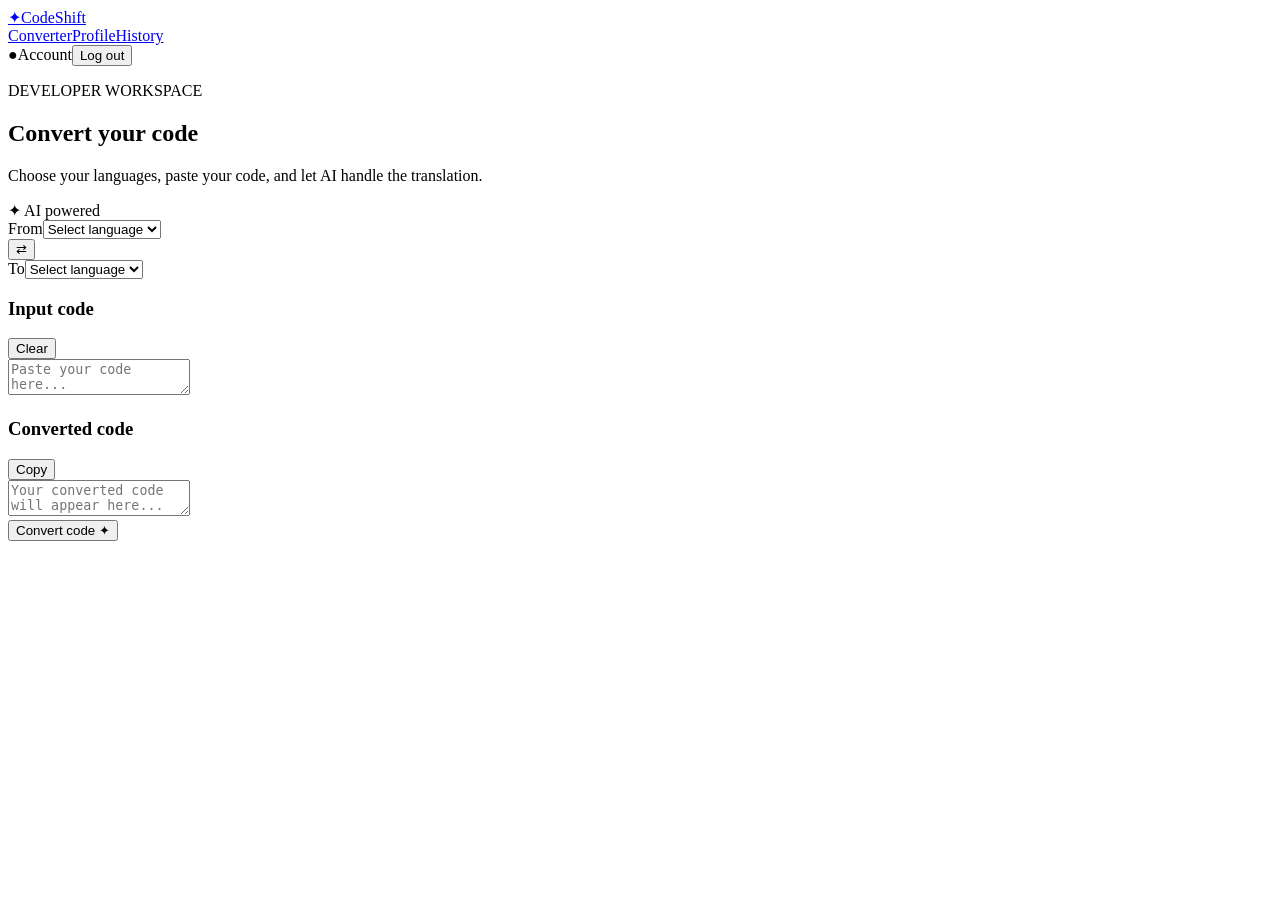
==== frontend/converter.html @ 5de5516e "fix the ui and use SqlLint database" ====
<!DOCTYPE html>
<html lang="en">
<head><meta charset="UTF-8"><meta name="viewport" content="width=device-width, initial-scale=1.0"><title>Converter · AI Code Converter</title><link rel="stylesheet" href="/static/style.css"></head>
<body class="app-shell">
<header class="site-header"><a class="brand" href="/converter"><span class="brand-icon">✦</span><span>Code<span>Shift</span></span></a><nav class="main-nav"><a class="nav-link active" href="/converter">Converter</a><a class="nav-link" href="/profile">Profile</a><a class="nav-link" href="/history-page">History</a></nav><div class="header-user"><span class="user-dot">●</span><span id="headerUserName">Account</span><button id="logoutButton" class="logout-button">Log out</button></div></header>
<main class="page-container"><section class="page-heading"><div><p class="eyebrow">DEVELOPER WORKSPACE</p><h1>Convert your code</h1><p>Choose your languages, paste your code, and let AI handle the translation.</p></div><div class="heading-badge">✦ AI powered</div></section>
<section class="converter-card"><div class="language-container"><div class="language-box"><label for="sourceLanguage">From</label><select id="sourceLanguage"><option value="" selected disabled>Select language</option><option>Python</option><option>JavaScript</option><option>TypeScript</option><option>Java</option><option>C++</option><option>C#</option><option>Go</option><option>Rust</option><option>PHP</option><option>Ruby</option><option>Swift</option></select></div><button id="swapButton" class="swap-button" title="Swap languages">⇄</button><div class="language-box"><label for="targetLanguage">To</label><select id="targetLanguage"><option value="" selected disabled>Select language</option><option>Python</option><option>JavaScript</option><option>TypeScript</option><option>Java</option><option>C++</option><option>C#</option><option>Go</option><option>Rust</option><option>PHP</option><option>Ruby</option><option>Swift</option></select></div></div>
<div class="code-container"><div class="code-box"><div class="code-title"><h3>Input code</h3><button id="clearButton" class="small-button">Clear</button></div><textarea id="inputCode" placeholder="Paste your code here..."></textarea></div><div class="code-box"><div class="code-title"><h3>Converted code</h3><button id="copyButton" class="small-button">Copy</button></div><textarea id="outputCode" placeholder="Your converted code will appear here..." readonly></textarea></div></div>
<div class="button-container"><button id="convertButton" class="convert-button">Convert code <span>✦</span></button></div><p id="statusMessage"></p></section></main><script src="/static/script.js"></script></body></html>
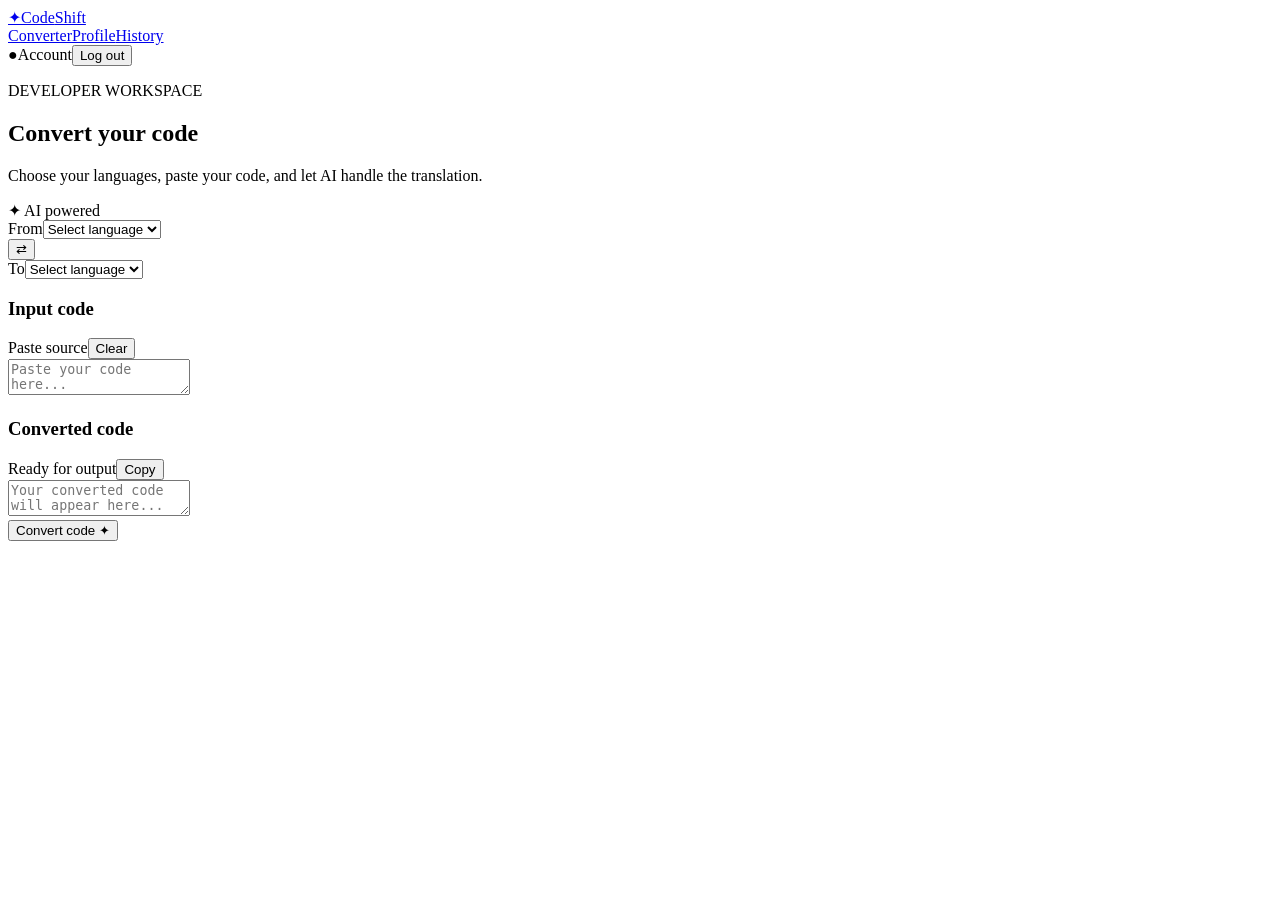
==== commit 9f540fd6: "profile page changes" ====
--- a/frontend/converter.html
+++ b/frontend/converter.html
@@ -1,9 +1,2 @@
 <!DOCTYPE html>
-<html lang="en">
-<head><meta charset="UTF-8"><meta name="viewport" content="width=device-width, initial-scale=1.0"><title>Converter · AI Code Converter</title><link rel="stylesheet" href="/static/style.css"></head>
-<body class="app-shell">
-<header class="site-header"><a class="brand" href="/converter"><span class="brand-icon">✦</span><span>Code<span>Shift</span></span></a><nav class="main-nav"><a class="nav-link active" href="/converter">Converter</a><a class="nav-link" href="/profile">Profile</a><a class="nav-link" href="/history-page">History</a></nav><div class="header-user"><span class="user-dot">●</span><span id="headerUserName">Account</span><button id="logoutButton" class="logout-button">Log out</button></div></header>
-<main class="page-container"><section class="page-heading"><div><p class="eyebrow">DEVELOPER WORKSPACE</p><h1>Convert your code</h1><p>Choose your languages, paste your code, and let AI handle the translation.</p></div><div class="heading-badge">✦ AI powered</div></section>
-<section class="converter-card"><div class="language-container"><div class="language-box"><label for="sourceLanguage">From</label><select id="sourceLanguage"><option value="" selected disabled>Select language</option><option>Python</option><option>JavaScript</option><option>TypeScript</option><option>Java</option><option>C++</option><option>C#</option><option>Go</option><option>Rust</option><option>PHP</option><option>Ruby</option><option>Swift</option></select></div><button id="swapButton" class="swap-button" title="Swap languages">⇄</button><div class="language-box"><label for="targetLanguage">To</label><select id="targetLanguage"><option value="" selected disabled>Select language</option><option>Python</option><option>JavaScript</option><option>TypeScript</option><option>Java</option><option>C++</option><option>C#</option><option>Go</option><option>Rust</option><option>PHP</option><option>Ruby</option><option>Swift</option></select></div></div>
-<div class="code-container"><div class="code-box"><div class="code-title"><h3>Input code</h3><button id="clearButton" class="small-button">Clear</button></div><textarea id="inputCode" placeholder="Paste your code here..."></textarea></div><div class="code-box"><div class="code-title"><h3>Converted code</h3><button id="copyButton" class="small-button">Copy</button></div><textarea id="outputCode" placeholder="Your converted code will appear here..." readonly></textarea></div></div>
-<div class="button-container"><button id="convertButton" class="convert-button">Convert code <span>✦</span></button></div><p id="statusMessage"></p></section></main><script src="/static/script.js"></script></body></html>
+<html lang="en"><head><meta charset="UTF-8"><meta name="viewport" content="width=device-width, initial-scale=1.0"><title>Converter · AI Code Converter</title><link rel="stylesheet" href="/static/style.css"></head><body class="app-shell"><header class="site-header"><a class="brand" href="/converter"><span class="brand-icon">✦</span><span>Code<span>Shift</span></span></a><nav class="main-nav"><a class="nav-link active" href="/converter">Converter</a><a class="nav-link" href="/profile">Profile</a><a class="nav-link" href="/history-page">History</a></nav><div class="header-user"><span class="user-dot">●</span><span id="headerUserName">Account</span><button id="logoutButton" class="logout-button">Log out</button></div></header><main class="page-container"><section class="page-heading"><div><p class="eyebrow">DEVELOPER WORKSPACE</p><h1>Convert your code</h1><p>Choose your languages, paste your code, and let AI handle the translation.</p></div><div class="heading-badge">✦ AI powered</div></section><section class="converter-card"><div class="language-container"><div class="language-box"><label for="sourceLanguage">From</label><select id="sourceLanguage"><option value="" selected disabled>Select language</option><option>Python</option><option>JavaScript</option><option>TypeScript</option><option>Java</option><option>C</option><option>C++</option><option>C#</option><option>Go</option><option>Rust</option><option>PHP</option><option>Ruby</option><option>Swift</option><option>Kotlin</option><option>Dart</option><option>R</option><option>Scala</option><option>Perl</option><option>Lua</option><option>MATLAB</option><option>Julia</option><option>Haskell</option><option>Elixir</option><option>Erlang</option><option>F#</option><option>VB.NET</option><option>Objective-C</option><option>Assembly</option><option>Fortran</option><option>COBOL</option><option>Groovy</option><option>Solidity</option><option>SQL</option><option>Shell</option><option>PowerShell</option><option>Visual Basic</option><option>XML</option><option>CSS</option><option>Markdown</option></select></div><button id="swapButton" class="swap-button" title="Swap languages">⇄</button><div class="language-box"><label for="targetLanguage">To</label><select id="targetLanguage"><option value="" selected disabled>Select language</option><option>Python</option><option>JavaScript</option><option>TypeScript</option><option>Java</option><option>C</option><option>C++</option><option>C#</option><option>Go</option><option>Rust</option><option>PHP</option><option>Ruby</option><option>Swift</option><option>Kotlin</option><option>Dart</option><option>R</option><option>Scala</option><option>Perl</option><option>Lua</option><option>MATLAB</option><option>Julia</option><option>Haskell</option><option>Elixir</option><option>Erlang</option><option>F#</option><option>VB.NET</option><option>Objective-C</option><option>Assembly</option><option>Fortran</option><option>COBOL</option><option>Groovy</option><option>Solidity</option><option>SQL</option><option>Shell</option><option>PowerShell</option><option>Visual Basic</option><option>XML</option><option>CSS</option><option>Markdown</option></select></div></div><div class="code-container"><div class="code-box"><div class="code-title"><h3>Input code</h3><span class="code-hint">Paste source</span><button id="clearButton" class="small-button">Clear</button></div><textarea id="inputCode" placeholder="Paste your code here..."></textarea></div><div class="code-box output-box"><div class="code-title"><h3>Converted code</h3><span id="outputProgress" class="code-hint">Ready for output</span><button id="copyButton" class="small-button">Copy</button></div><textarea id="outputCode" placeholder="Your converted code will appear here..." readonly></textarea></div></div><div class="button-container"><button id="convertButton" class="convert-button">Convert code <span>✦</span></button></div><p id="statusMessage"></p></section></main><script src="/static/script.js"></script></body></html>
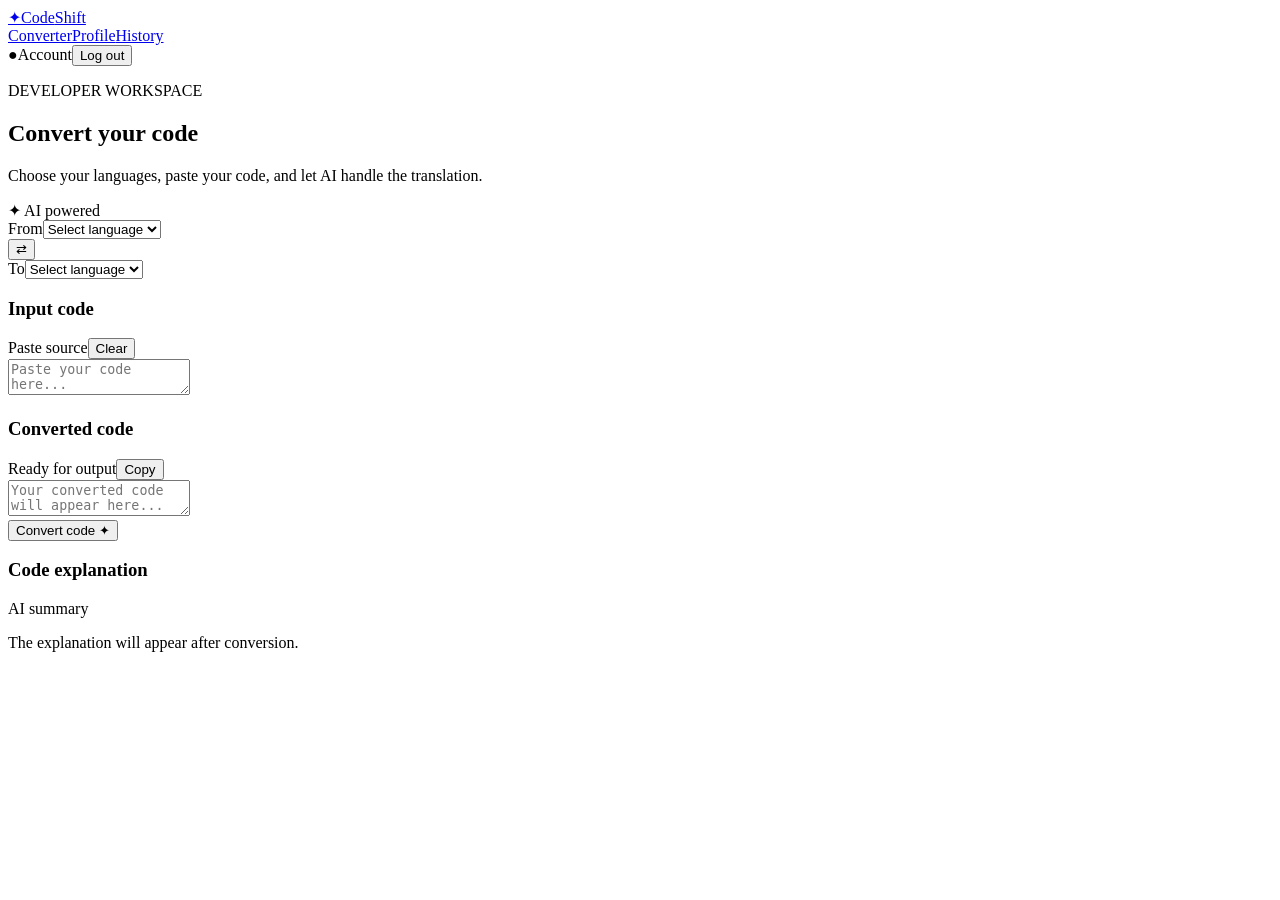
==== commit bd5d1700: "convetr is working" ====
--- a/frontend/converter.html
+++ b/frontend/converter.html
@@ -1,2 +1,2 @@
 <!DOCTYPE html>
-<html lang="en"><head><meta charset="UTF-8"><meta name="viewport" content="width=device-width, initial-scale=1.0"><title>Converter · AI Code Converter</title><link rel="stylesheet" href="/static/style.css"></head><body class="app-shell"><header class="site-header"><a class="brand" href="/converter"><span class="brand-icon">✦</span><span>Code<span>Shift</span></span></a><nav class="main-nav"><a class="nav-link active" href="/converter">Converter</a><a class="nav-link" href="/profile">Profile</a><a class="nav-link" href="/history-page">History</a></nav><div class="header-user"><span class="user-dot">●</span><span id="headerUserName">Account</span><button id="logoutButton" class="logout-button">Log out</button></div></header><main class="page-container"><section class="page-heading"><div><p class="eyebrow">DEVELOPER WORKSPACE</p><h1>Convert your code</h1><p>Choose your languages, paste your code, and let AI handle the translation.</p></div><div class="heading-badge">✦ AI powered</div></section><section class="converter-card"><div class="language-container"><div class="language-box"><label for="sourceLanguage">From</label><select id="sourceLanguage"><option value="" selected disabled>Select language</option><option>Python</option><option>JavaScript</option><option>TypeScript</option><option>Java</option><option>C</option><option>C++</option><option>C#</option><option>Go</option><option>Rust</option><option>PHP</option><option>Ruby</option><option>Swift</option><option>Kotlin</option><option>Dart</option><option>R</option><option>Scala</option><option>Perl</option><option>Lua</option><option>MATLAB</option><option>Julia</option><option>Haskell</option><option>Elixir</option><option>Erlang</option><option>F#</option><option>VB.NET</option><option>Objective-C</option><option>Assembly</option><option>Fortran</option><option>COBOL</option><option>Groovy</option><option>Solidity</option><option>SQL</option><option>Shell</option><option>PowerShell</option><option>Visual Basic</option><option>XML</option><option>CSS</option><option>Markdown</option></select></div><button id="swapButton" class="swap-button" title="Swap languages">⇄</button><div class="language-box"><label for="targetLanguage">To</label><select id="targetLanguage"><option value="" selected disabled>Select language</option><option>Python</option><option>JavaScript</option><option>TypeScript</option><option>Java</option><option>C</option><option>C++</option><option>C#</option><option>Go</option><option>Rust</option><option>PHP</option><option>Ruby</option><option>Swift</option><option>Kotlin</option><option>Dart</option><option>R</option><option>Scala</option><option>Perl</option><option>Lua</option><option>MATLAB</option><option>Julia</option><option>Haskell</option><option>Elixir</option><option>Erlang</option><option>F#</option><option>VB.NET</option><option>Objective-C</option><option>Assembly</option><option>Fortran</option><option>COBOL</option><option>Groovy</option><option>Solidity</option><option>SQL</option><option>Shell</option><option>PowerShell</option><option>Visual Basic</option><option>XML</option><option>CSS</option><option>Markdown</option></select></div></div><div class="code-container"><div class="code-box"><div class="code-title"><h3>Input code</h3><span class="code-hint">Paste source</span><button id="clearButton" class="small-button">Clear</button></div><textarea id="inputCode" placeholder="Paste your code here..."></textarea></div><div class="code-box output-box"><div class="code-title"><h3>Converted code</h3><span id="outputProgress" class="code-hint">Ready for output</span><button id="copyButton" class="small-button">Copy</button></div><textarea id="outputCode" placeholder="Your converted code will appear here..." readonly></textarea></div></div><div class="button-container"><button id="convertButton" class="convert-button">Convert code <span>✦</span></button></div><p id="statusMessage"></p></section></main><script src="/static/script.js"></script></body></html>
+<html lang="en"><head><meta charset="UTF-8"><meta name="viewport" content="width=device-width, initial-scale=1.0"><title>Converter · AI Code Converter</title><link rel="stylesheet" href="/static/style.css"></head><body class="app-shell"><header class="site-header"><a class="brand" href="/converter"><span class="brand-icon">✦</span><span>Code<span>Shift</span></span></a><nav class="main-nav"><a class="nav-link active" href="/converter">Converter</a><a class="nav-link" href="/profile">Profile</a><a class="nav-link" href="/history-page">History</a></nav><div class="header-user"><span class="user-dot">●</span><span id="headerUserName">Account</span><button id="logoutButton" class="logout-button">Log out</button></div></header><main class="page-container"><section class="page-heading"><div><p class="eyebrow">DEVELOPER WORKSPACE</p><h1>Convert your code</h1><p>Choose your languages, paste your code, and let AI handle the translation.</p></div><div class="heading-badge">✦ AI powered</div></section><section class="converter-card"><div class="language-container"><div class="language-box"><label for="sourceLanguage">From</label><select id="sourceLanguage"><option value="" selected disabled>Select language</option><option>Python</option><option>JavaScript</option><option>TypeScript</option><option>Java</option><option>C</option><option>C++</option><option>C#</option><option>Go</option><option>Rust</option><option>PHP</option><option>Ruby</option><option>Swift</option><option>Kotlin</option><option>Dart</option><option>R</option><option>Scala</option><option>Perl</option><option>Lua</option><option>MATLAB</option><option>Julia</option><option>Haskell</option><option>Elixir</option><option>Erlang</option><option>F#</option><option>VB.NET</option><option>Objective-C</option><option>Assembly</option><option>Fortran</option><option>COBOL</option><option>Groovy</option><option>Solidity</option><option>SQL</option><option>Shell</option><option>PowerShell</option><option>Visual Basic</option><option>XML</option><option>CSS</option><option>Markdown</option></select></div><button id="swapButton" class="swap-button" title="Swap languages">⇄</button><div class="language-box"><label for="targetLanguage">To</label><select id="targetLanguage"><option value="" selected disabled>Select language</option><option>Python</option><option>JavaScript</option><option>TypeScript</option><option>Java</option><option>C</option><option>C++</option><option>C#</option><option>Go</option><option>Rust</option><option>PHP</option><option>Ruby</option><option>Swift</option><option>Kotlin</option><option>Dart</option><option>R</option><option>Scala</option><option>Perl</option><option>Lua</option><option>MATLAB</option><option>Julia</option><option>Haskell</option><option>Elixir</option><option>Erlang</option><option>F#</option><option>VB.NET</option><option>Objective-C</option><option>Assembly</option><option>Fortran</option><option>COBOL</option><option>Groovy</option><option>Solidity</option><option>SQL</option><option>Shell</option><option>PowerShell</option><option>Visual Basic</option><option>XML</option><option>CSS</option><option>Markdown</option></select></div></div><div class="code-container"><div class="code-box"><div class="code-title"><h3>Input code</h3><span class="code-hint">Paste source</span><button id="clearButton" class="small-button">Clear</button></div><textarea id="inputCode" placeholder="Paste your code here..."></textarea></div><div class="code-box output-box"><div class="code-title"><h3>Converted code</h3><span id="outputProgress" class="code-hint">Ready for output</span><button id="copyButton" class="small-button">Copy</button></div><textarea id="outputCode" placeholder="Your converted code will appear here..." readonly></textarea></div></div><div class="button-container"><button id="convertButton" class="convert-button">Convert code <span>✦</span></button></div><p id="statusMessage"></p><section class="explanation-panel"><div class="code-title"><h3>Code explanation</h3><span class="code-hint">AI summary</span></div><p id="explanationText">The explanation will appear after conversion.</p></section></section></main><script src="/static/script.js"></script></body></html>
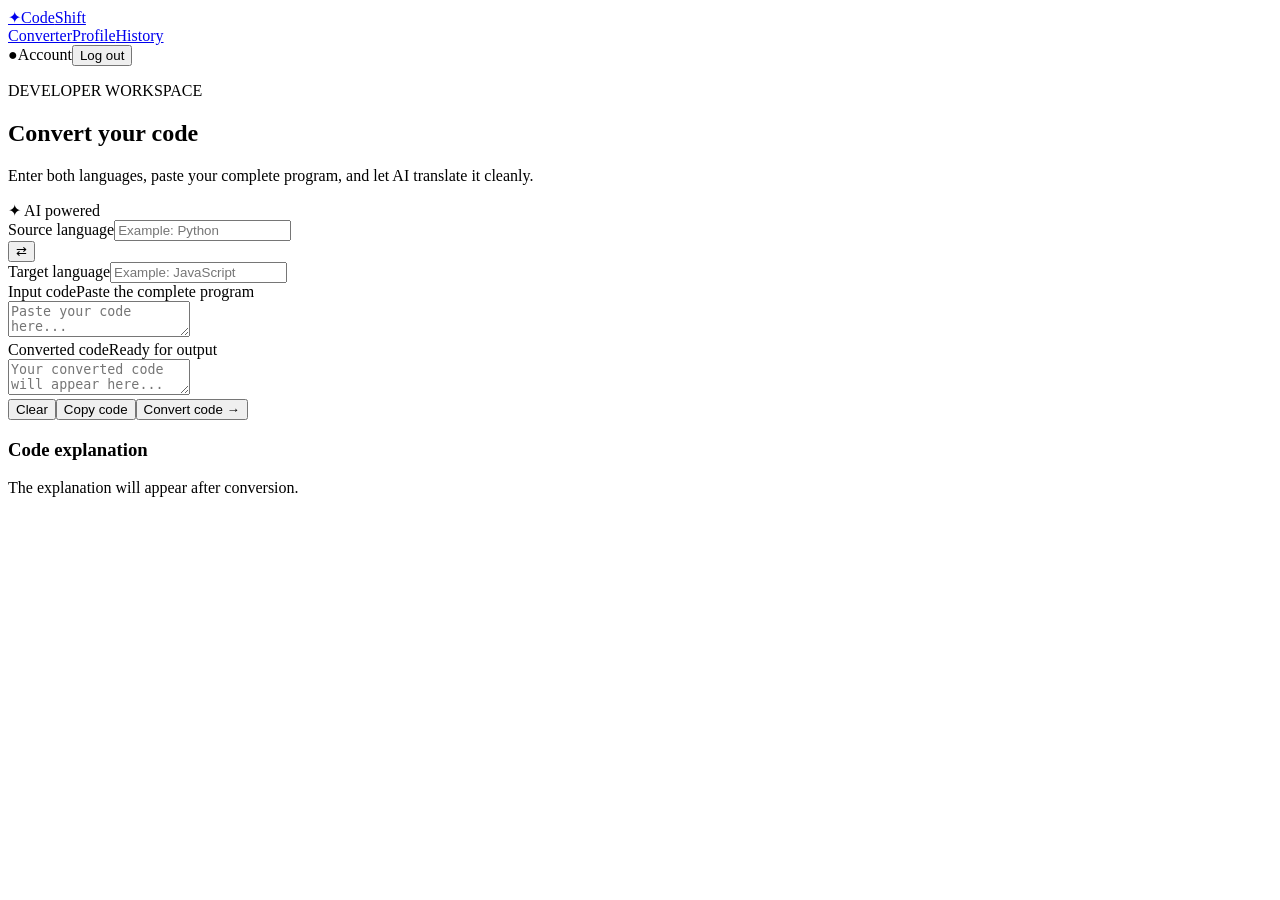
==== commit bf181aac: "changes" ====
--- a/frontend/converter.html
+++ b/frontend/converter.html
@@ -1,2 +1,34 @@
 <!DOCTYPE html>
-<html lang="en"><head><meta charset="UTF-8"><meta name="viewport" content="width=device-width, initial-scale=1.0"><title>Converter · AI Code Converter</title><link rel="stylesheet" href="/static/style.css"></head><body class="app-shell"><header class="site-header"><a class="brand" href="/converter"><span class="brand-icon">✦</span><span>Code<span>Shift</span></span></a><nav class="main-nav"><a class="nav-link active" href="/converter">Converter</a><a class="nav-link" href="/profile">Profile</a><a class="nav-link" href="/history-page">History</a></nav><div class="header-user"><span class="user-dot">●</span><span id="headerUserName">Account</span><button id="logoutButton" class="logout-button">Log out</button></div></header><main class="page-container"><section class="page-heading"><div><p class="eyebrow">DEVELOPER WORKSPACE</p><h1>Convert your code</h1><p>Choose your languages, paste your code, and let AI handle the translation.</p></div><div class="heading-badge">✦ AI powered</div></section><section class="converter-card"><div class="language-container"><div class="language-box"><label for="sourceLanguage">From</label><select id="sourceLanguage"><option value="" selected disabled>Select language</option><option>Python</option><option>JavaScript</option><option>TypeScript</option><option>Java</option><option>C</option><option>C++</option><option>C#</option><option>Go</option><option>Rust</option><option>PHP</option><option>Ruby</option><option>Swift</option><option>Kotlin</option><option>Dart</option><option>R</option><option>Scala</option><option>Perl</option><option>Lua</option><option>MATLAB</option><option>Julia</option><option>Haskell</option><option>Elixir</option><option>Erlang</option><option>F#</option><option>VB.NET</option><option>Objective-C</option><option>Assembly</option><option>Fortran</option><option>COBOL</option><option>Groovy</option><option>Solidity</option><option>SQL</option><option>Shell</option><option>PowerShell</option><option>Visual Basic</option><option>XML</option><option>CSS</option><option>Markdown</option></select></div><button id="swapButton" class="swap-button" title="Swap languages">⇄</button><div class="language-box"><label for="targetLanguage">To</label><select id="targetLanguage"><option value="" selected disabled>Select language</option><option>Python</option><option>JavaScript</option><option>TypeScript</option><option>Java</option><option>C</option><option>C++</option><option>C#</option><option>Go</option><option>Rust</option><option>PHP</option><option>Ruby</option><option>Swift</option><option>Kotlin</option><option>Dart</option><option>R</option><option>Scala</option><option>Perl</option><option>Lua</option><option>MATLAB</option><option>Julia</option><option>Haskell</option><option>Elixir</option><option>Erlang</option><option>F#</option><option>VB.NET</option><option>Objective-C</option><option>Assembly</option><option>Fortran</option><option>COBOL</option><option>Groovy</option><option>Solidity</option><option>SQL</option><option>Shell</option><option>PowerShell</option><option>Visual Basic</option><option>XML</option><option>CSS</option><option>Markdown</option></select></div></div><div class="code-container"><div class="code-box"><div class="code-title"><h3>Input code</h3><span class="code-hint">Paste source</span><button id="clearButton" class="small-button">Clear</button></div><textarea id="inputCode" placeholder="Paste your code here..."></textarea></div><div class="code-box output-box"><div class="code-title"><h3>Converted code</h3><span id="outputProgress" class="code-hint">Ready for output</span><button id="copyButton" class="small-button">Copy</button></div><textarea id="outputCode" placeholder="Your converted code will appear here..." readonly></textarea></div></div><div class="button-container"><button id="convertButton" class="convert-button">Convert code <span>✦</span></button></div><p id="statusMessage"></p><section class="explanation-panel"><div class="code-title"><h3>Code explanation</h3><span class="code-hint">AI summary</span></div><p id="explanationText">The explanation will appear after conversion.</p></section></section></main><script src="/static/script.js"></script></body></html>
+<html lang="en">
+<head>
+    <meta charset="UTF-8">
+    <meta name="viewport" content="width=device-width, initial-scale=1.0">
+    <title>Converter · CodeShift</title>
+    <link rel="stylesheet" href="/static/style.css">
+</head>
+<body class="app-shell">
+    <header class="site-header">
+        <a class="brand" href="/converter"><span class="brand-icon">✦</span><span>Code<span>Shift</span></span></a>
+        <nav class="main-nav"><a class="nav-link active" href="/converter">Converter</a><a class="nav-link" href="/profile">Profile</a><a class="nav-link" href="/history-page">History</a></nav>
+        <div class="header-user"><span class="user-dot">●</span><span id="headerUserName">Account</span><button id="logoutButton" class="logout-button">Log out</button></div>
+    </header>
+    <main class="page-container">
+        <section class="page-heading"><div><p class="eyebrow">DEVELOPER WORKSPACE</p><h1>Convert your code</h1><p>Enter both languages, paste your complete program, and let AI translate it cleanly.</p></div><div class="heading-badge">✦ AI powered</div></section>
+        <section class="converter-card">
+            <div class="language-container">
+                <div class="language-box"><label for="sourceLanguage">Source language</label><input id="sourceLanguage" type="text" placeholder="Example: Python" autocomplete="off"></div>
+                <button id="swapButton" class="swap-button" type="button" title="Swap languages">⇄</button>
+                <div class="language-box"><label for="targetLanguage">Target language</label><input id="targetLanguage" type="text" placeholder="Example: JavaScript" autocomplete="off"></div>
+            </div>
+            <div class="code-container">
+                <div class="code-box"><div class="code-title"><label for="inputCode">Input code</label><span class="code-hint">Paste the complete program</span></div><textarea id="inputCode" placeholder="Paste your code here..."></textarea></div>
+                <div class="code-box output-box"><div class="code-title"><label for="outputCode">Converted code</label><span id="outputProgress" class="code-hint">Ready for output</span></div><textarea id="outputCode" readonly placeholder="Your converted code will appear here..."></textarea></div>
+            </div>
+            <div class="converter-actions"><button id="clearButton" class="secondary-button" type="button">Clear</button><button id="copyButton" class="secondary-button" type="button">Copy code</button><button id="convertButton" class="convert-button" type="button">Convert code <span>→</span></button></div>
+            <p id="statusMessage" class="status-text" role="status"></p>
+            <div class="explanation-panel"><h3>Code explanation</h3><p id="explanationText">The explanation will appear after conversion.</p></div>
+        </section>
+    </main>
+    <script src="/static/script.js"></script>
+</body>
+</html>
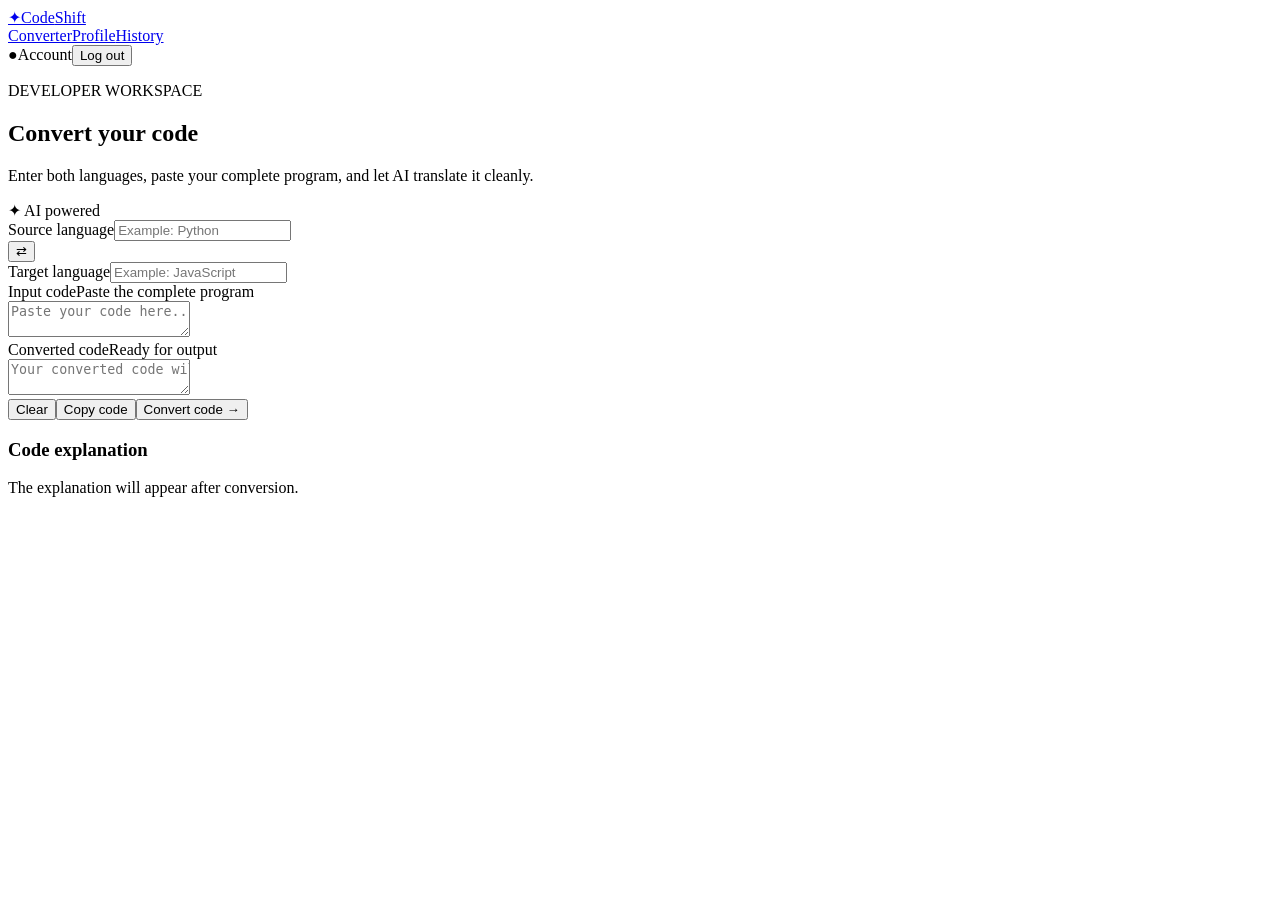
==== commit 2ddae1c6: "fix style" ====
--- a/frontend/converter.html
+++ b/frontend/converter.html
@@ -21,8 +21,8 @@
                 <div class="language-box"><label for="targetLanguage">Target language</label><input id="targetLanguage" type="text" placeholder="Example: JavaScript" autocomplete="off"></div>
             </div>
             <div class="code-container">
-                <div class="code-box"><div class="code-title"><label for="inputCode">Input code</label><span class="code-hint">Paste the complete program</span></div><textarea id="inputCode" placeholder="Paste your code here..."></textarea></div>
-                <div class="code-box output-box"><div class="code-title"><label for="outputCode">Converted code</label><span id="outputProgress" class="code-hint">Ready for output</span></div><textarea id="outputCode" readonly placeholder="Your converted code will appear here..."></textarea></div>
+                <div class="code-box"><div class="code-title"><label for="inputCode">Input code</label><span class="code-hint">Paste the complete program</span></div><textarea id="inputCode" wrap="off" spellcheck="false" placeholder="Paste your code here..."></textarea></div>
+                <div class="code-box output-box"><div class="code-title"><label for="outputCode">Converted code</label><span id="outputProgress" class="code-hint">Ready for output</span></div><textarea id="outputCode" wrap="off" spellcheck="false" readonly placeholder="Your converted code will appear here..."></textarea></div>
             </div>
             <div class="converter-actions"><button id="clearButton" class="secondary-button" type="button">Clear</button><button id="copyButton" class="secondary-button" type="button">Copy code</button><button id="convertButton" class="convert-button" type="button">Convert code <span>→</span></button></div>
             <p id="statusMessage" class="status-text" role="status"></p>
